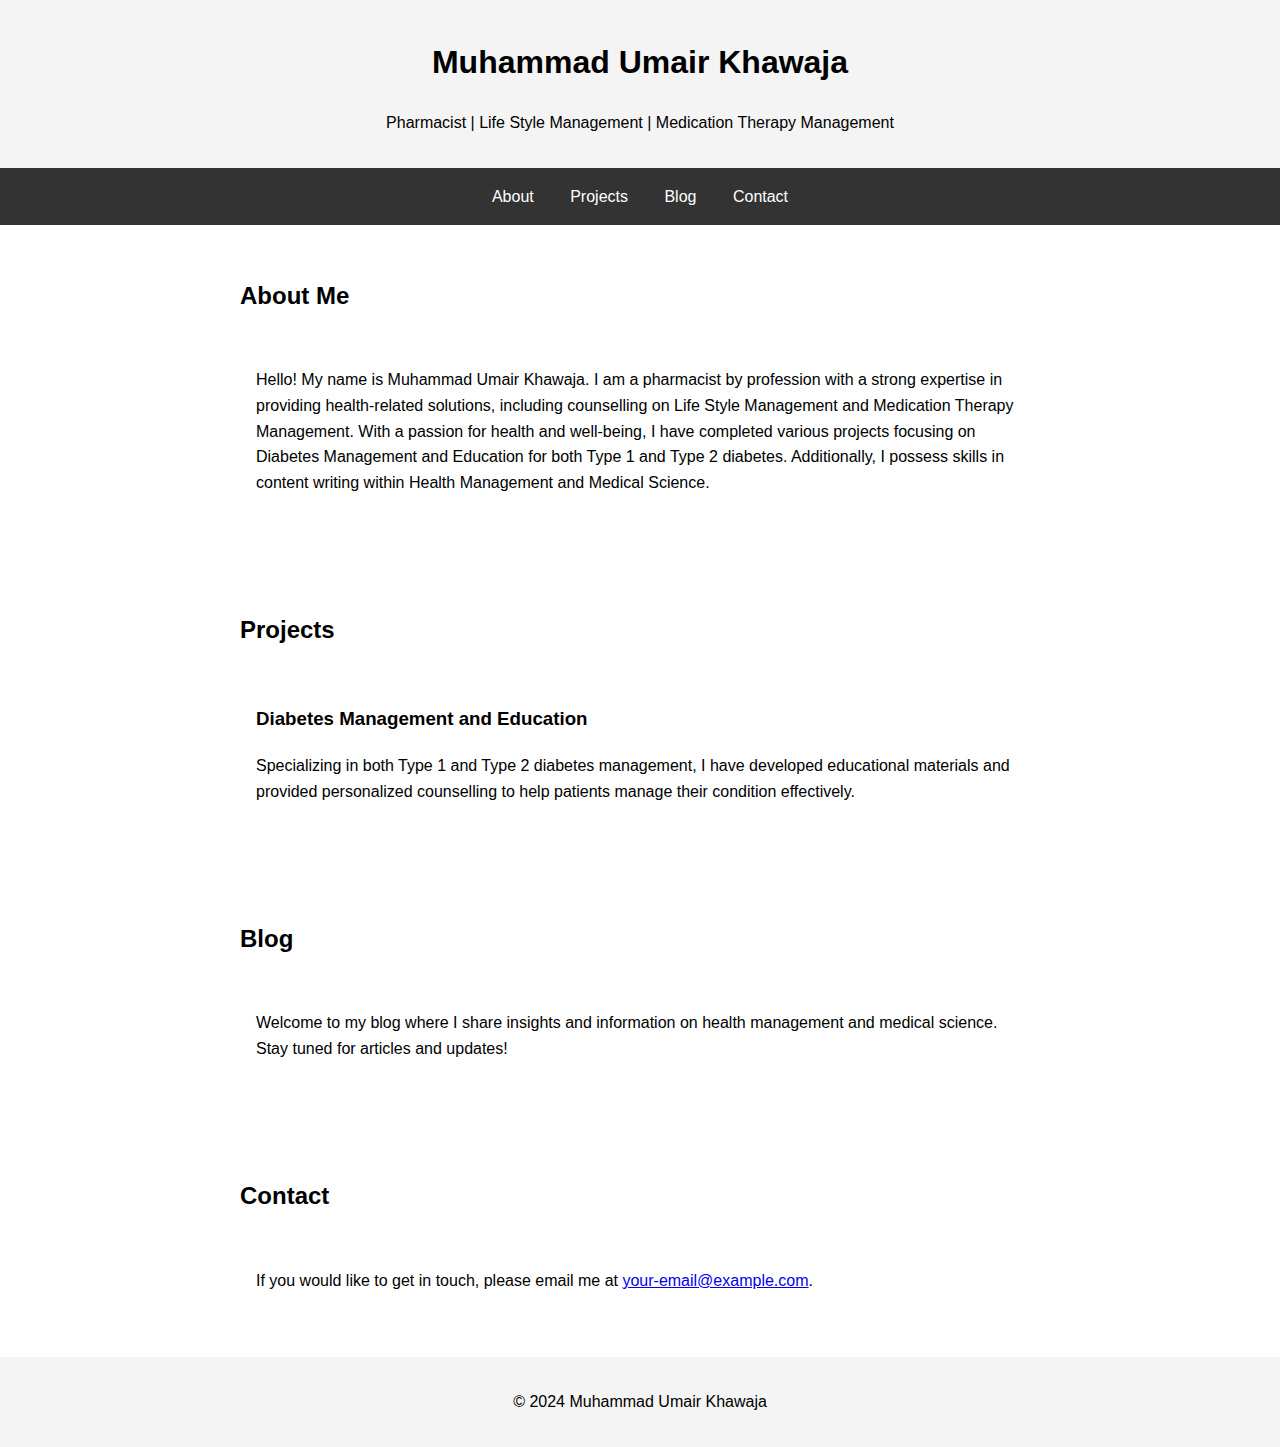
==== index.html @ d3bfdf85 "Rename Index.html to index.html" ====
<!DOCTYPE html>
<html lang="en">
<head>
    <meta charset="UTF-8">
    <meta name="viewport" content="width=device-width, initial-scale=1.0">
    <title>Muhammad Umair Khawaja - Pharmacist</title>
    <style>
        body {
            font-family: Arial, sans-serif;
            line-height: 1.6;
            margin: 0;
            padding: 0;
        }
        header, footer {
            background-color: #f4f4f4;
            text-align: center;
            padding: 1em 0;
        }
        nav {
            background: #333;
            color: #fff;
            padding: 1em;
            text-align: center;
        }
        nav a {
            color: #fff;
            text-decoration: none;
            margin: 0 1em;
        }
        section {
            padding: 2em;
            max-width: 800px;
            margin: auto;
        }
        .container {
            padding: 1em;
        }
    </style>
</head>
<body>
    <header>
        <h1>Muhammad Umair Khawaja</h1>
        <p>Pharmacist | Life Style Management | Medication Therapy Management</p>
    </header>
    <nav>
        <a href="#about">About</a>
        <a href="#projects">Projects</a>
        <a href="#blog">Blog</a>
        <a href="#contact">Contact</a>
    </nav>
    <section id="about">
        <h2>About Me</h2>
        <div class="container">
            <p>Hello! My name is Muhammad Umair Khawaja. I am a pharmacist by profession with a strong expertise in providing health-related solutions, including counselling on Life Style Management and Medication Therapy Management. With a passion for health and well-being, I have completed various projects focusing on Diabetes Management and Education for both Type 1 and Type 2 diabetes. Additionally, I possess skills in content writing within Health Management and Medical Science.</p>
        </div>
    </section>
    <section id="projects">
        <h2>Projects</h2>
        <div class="container">
            <h3>Diabetes Management and Education</h3>
            <p>Specializing in both Type 1 and Type 2 diabetes management, I have developed educational materials and provided personalized counselling to help patients manage their condition effectively.</p>
        </div>
    </section>
    <section id="blog">
        <h2>Blog</h2>
        <div class="container">
            <p>Welcome to my blog where I share insights and information on health management and medical science. Stay tuned for articles and updates!</p>
        </div>
    </section>
    <section id="contact">
        <h2>Contact</h2>
        <div class="container">
            <p>If you would like to get in touch, please email me at <a href="mailto:your-email@example.com">your-email@example.com</a>.</p>
        </div>
    </section>
    <footer>
        <p>&copy; 2024 Muhammad Umair Khawaja</p>
    </footer>
</body>
</html>
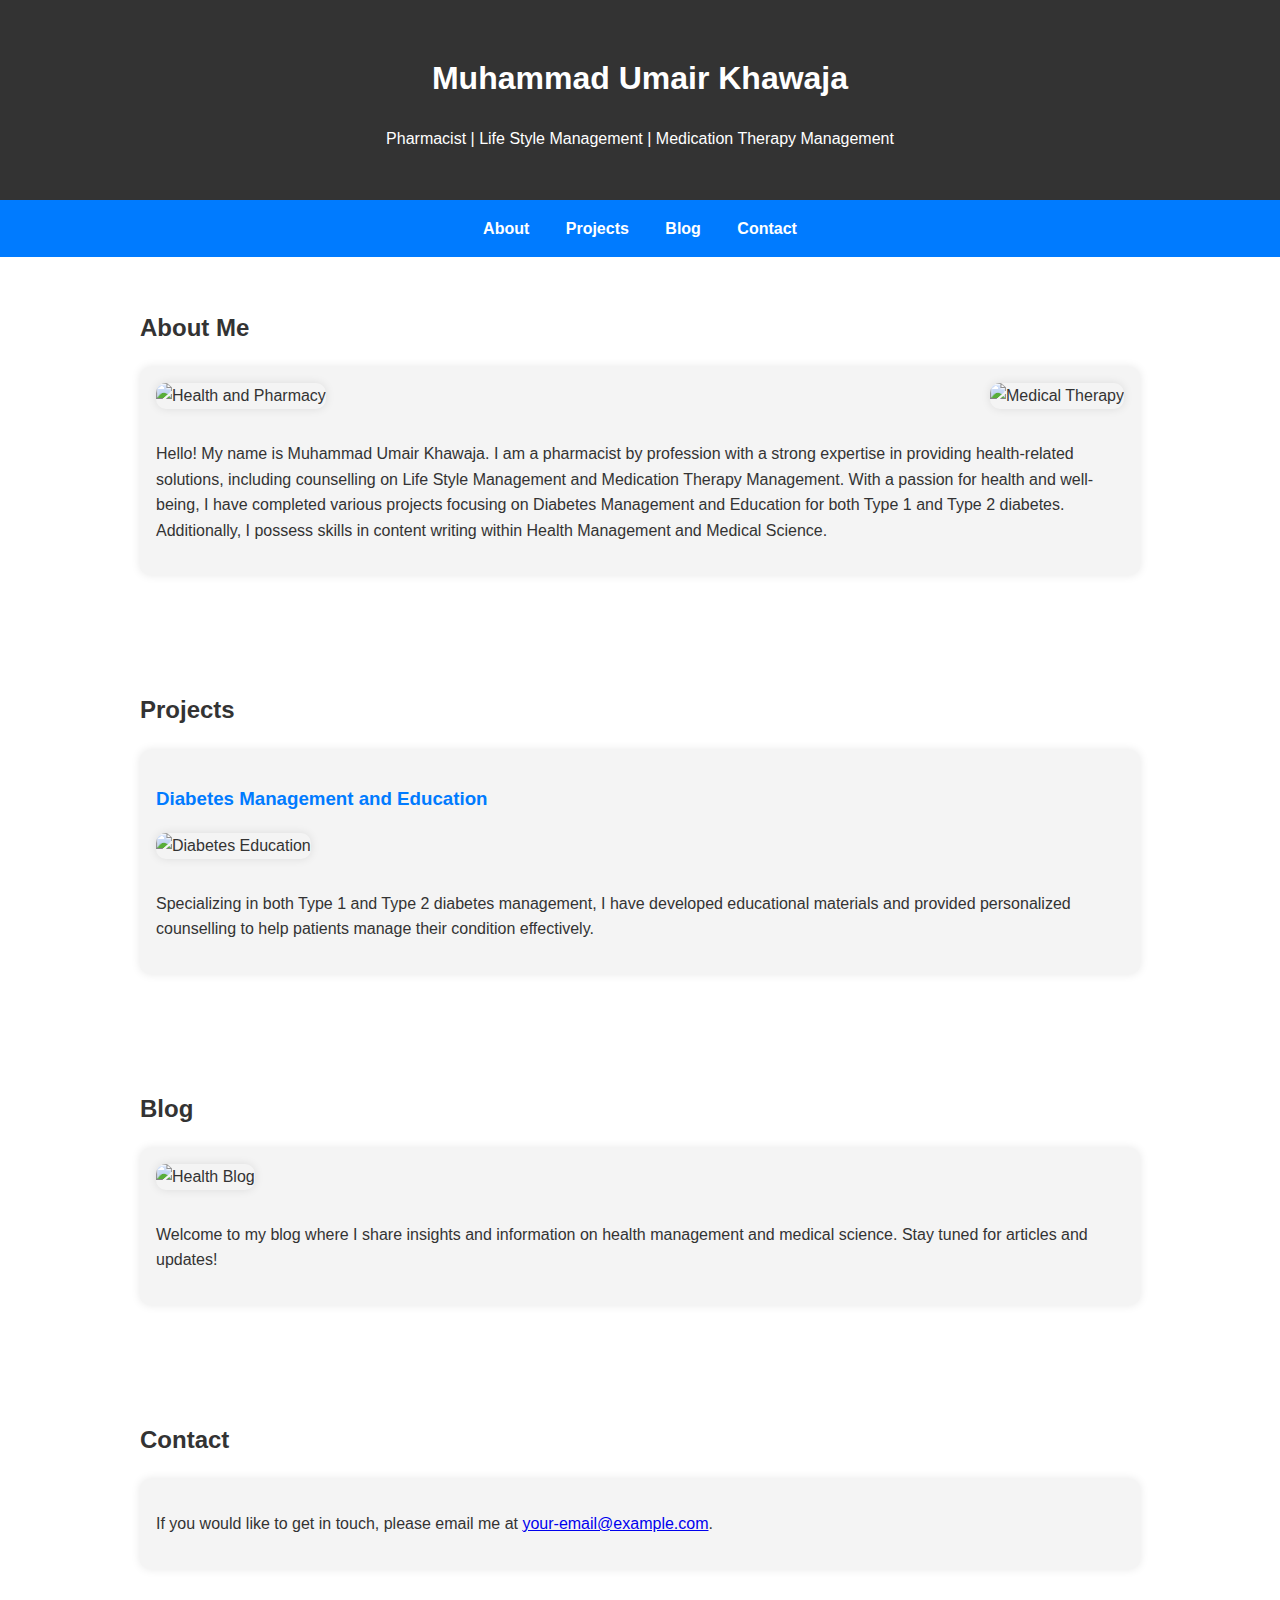
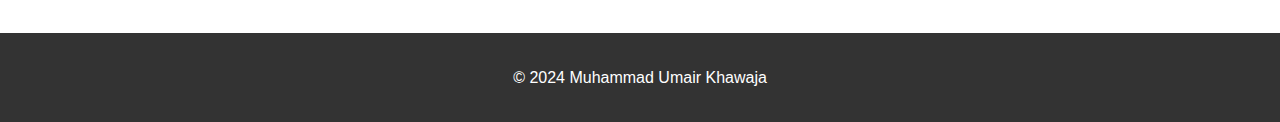
==== commit 093bc01a: "Update index.html" ====
--- a/index.html
+++ b/index.html
@@ -6,18 +6,20 @@
     <title>Muhammad Umair Khawaja - Pharmacist</title>
     <style>
         body {
-            font-family: Arial, sans-serif;
+            font-family: 'Arial', sans-serif;
             line-height: 1.6;
             margin: 0;
             padding: 0;
+            color: #333;
         }
         header, footer {
-            background-color: #f4f4f4;
+            background-color: #333;
+            color: #fff;
             text-align: center;
-            padding: 1em 0;
+            padding: 2em 0;
         }
         nav {
-            background: #333;
+            background: #007BFF;
             color: #fff;
             padding: 1em;
             text-align: center;
@@ -26,14 +28,55 @@
             color: #fff;
             text-decoration: none;
             margin: 0 1em;
+            font-weight: bold;
+        }
+        nav a:hover {
+            text-decoration: underline;
         }
         section {
             padding: 2em;
-            max-width: 800px;
+            max-width: 1000px;
             margin: auto;
         }
         .container {
             padding: 1em;
+            background: #f4f4f4;
+            margin-bottom: 2em;
+            border-radius: 10px;
+            box-shadow: 0 0 10px rgba(0, 0, 0, 0.1);
+        }
+        .container h3 {
+            color: #007BFF;
+        }
+        .image-container {
+            display: flex;
+            justify-content: space-between;
+            flex-wrap: wrap;
+        }
+        .image-container img {
+            max-width: 100%;
+            border-radius: 10px;
+            margin-bottom: 1em;
+            box-shadow: 0 0 10px rgba(0, 0, 0, 0.1);
+            transition: transform 0.2s ease;
+        }
+        .image-container img:hover {
+            transform: scale(1.05);
+        }
+        footer p {
+            margin: 0;
+        }
+        @media (max-width: 768px) {
+            section {
+                padding: 1em;
+            }
+            nav a {
+                display: block;
+                margin: 0.5em 0;
+            }
+            .image-container {
+                flex-direction: column;
+            }
         }
     </style>
 </head>
@@ -51,6 +94,10 @@
     <section id="about">
         <h2>About Me</h2>
         <div class="container">
+            <div class="image-container">
+                <img src="https://images.unsplash.com/photo-1580281657525-1cf0b647ab25?ixlib=rb-1.2.1&auto=format&fit=crop&w=800&q=60" alt="Health and Pharmacy">
+                <img src="https://images.unsplash.com/photo-1580281657435-f3d5c3ebd17d?ixlib=rb-1.2.1&auto=format&fit=crop&w=800&q=60" alt="Medical Therapy">
+            </div>
             <p>Hello! My name is Muhammad Umair Khawaja. I am a pharmacist by profession with a strong expertise in providing health-related solutions, including counselling on Life Style Management and Medication Therapy Management. With a passion for health and well-being, I have completed various projects focusing on Diabetes Management and Education for both Type 1 and Type 2 diabetes. Additionally, I possess skills in content writing within Health Management and Medical Science.</p>
         </div>
     </section>
@@ -58,12 +105,18 @@
         <h2>Projects</h2>
         <div class="container">
             <h3>Diabetes Management and Education</h3>
+            <div class="image-container">
+                <img src="https://images.unsplash.com/photo-1565294124527-df14e06a6da8?ixlib=rb-1.2.1&auto=format&fit=crop&w=800&q=60" alt="Diabetes Education">
+            </div>
             <p>Specializing in both Type 1 and Type 2 diabetes management, I have developed educational materials and provided personalized counselling to help patients manage their condition effectively.</p>
         </div>
     </section>
     <section id="blog">
         <h2>Blog</h2>
         <div class="container">
+            <div class="image-container">
+                <img src="https://images.unsplash.com/photo-1532601234-e66037286f56?ixlib=rb-1.2.1&auto=format&fit=crop&w=800&q=60" alt="Health Blog">
+            </div>
             <p>Welcome to my blog where I share insights and information on health management and medical science. Stay tuned for articles and updates!</p>
         </div>
     </section>
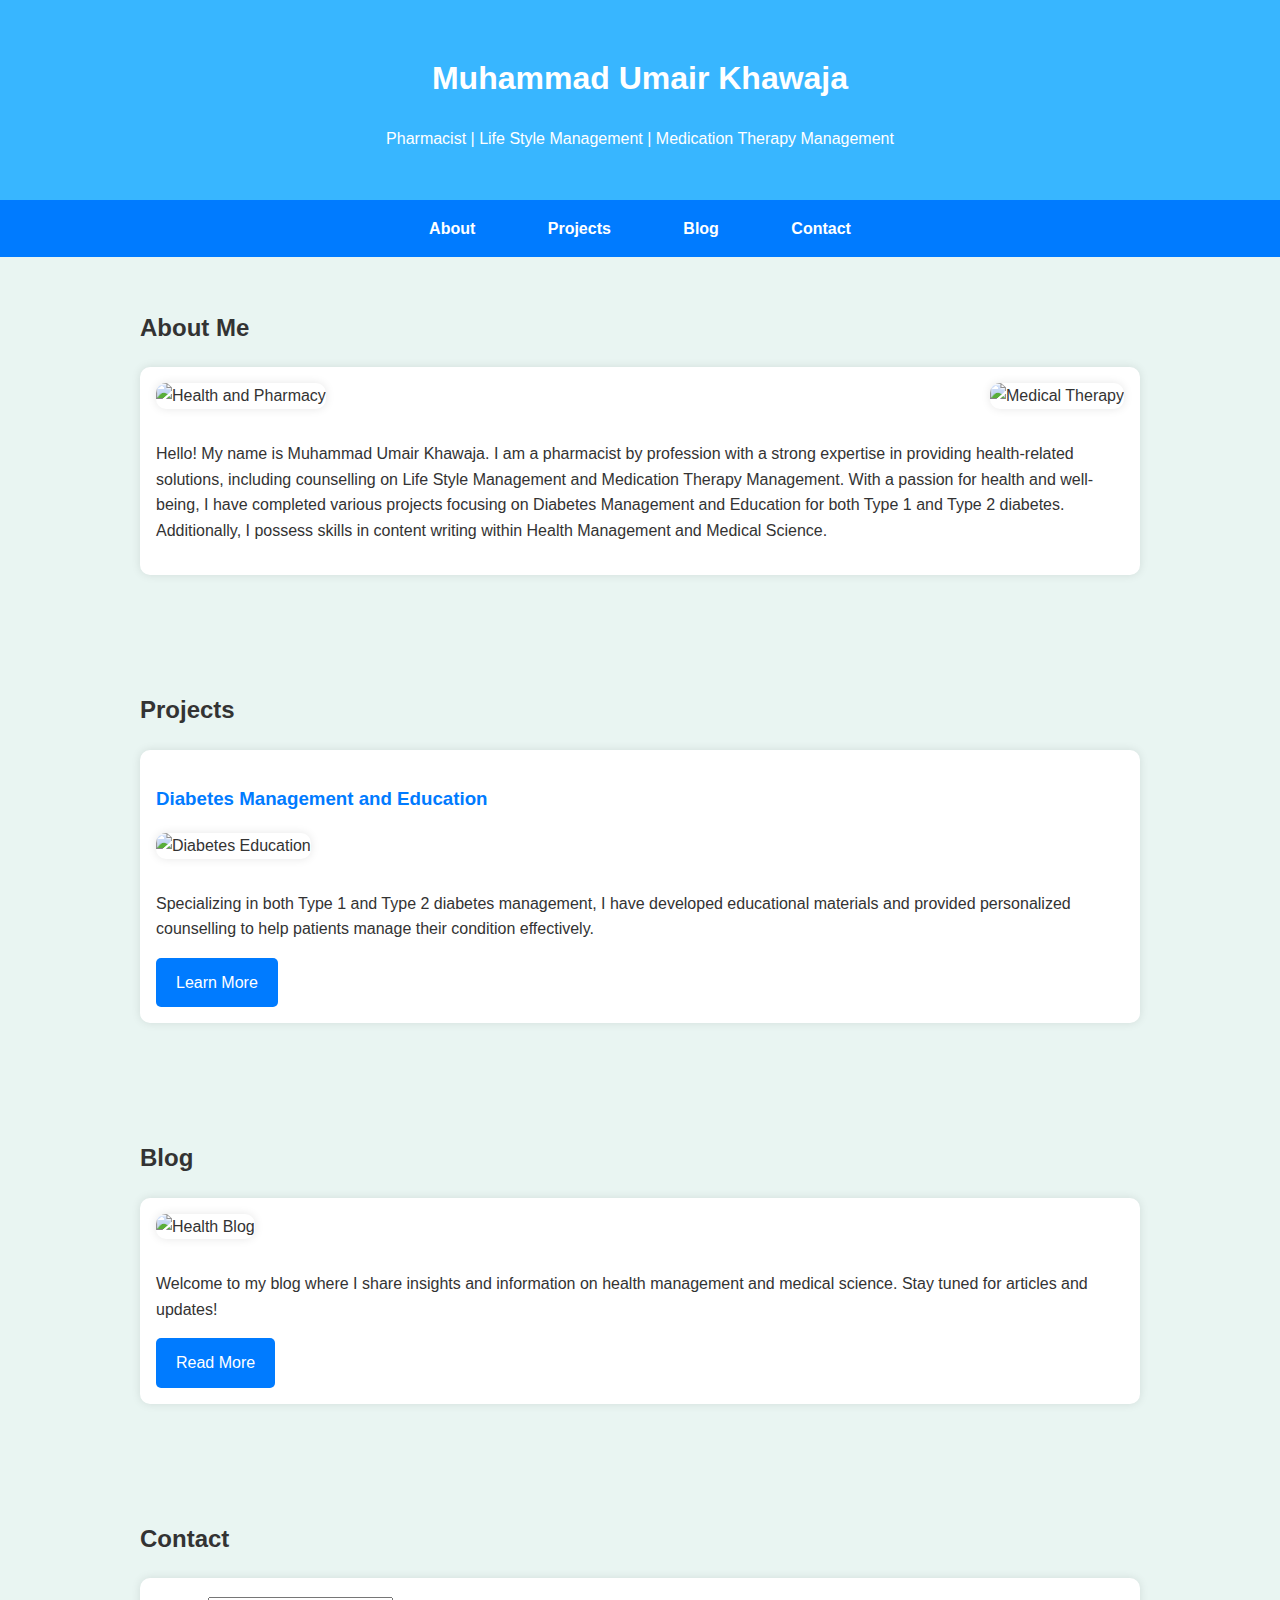
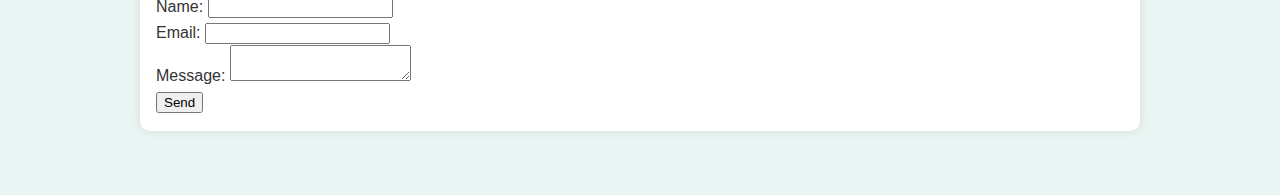
==== commit d08c05ed: "Update index.html" ====
--- a/index.html
+++ b/index.html
@@ -11,9 +11,10 @@
             margin: 0;
             padding: 0;
             color: #333;
+            background-color: #e9f5f2;
         }
-        header, footer {
-            background-color: #333;
+        header {
+            background: #38b6ff;
             color: #fff;
             text-align: center;
             padding: 2em 0;
@@ -29,9 +30,14 @@
             text-decoration: none;
             margin: 0 1em;
             font-weight: bold;
+            border: 2px solid transparent;
+            padding: 0.5em 1em;
+            transition: background 0.3s, color 0.3s, border 0.3s;
         }
         nav a:hover {
-            text-decoration: underline;
+            background: #fff;
+            color: #007BFF;
+            border: 2px solid #007BFF;
         }
         section {
             padding: 2em;
@@ -40,7 +46,7 @@
         }
         .container {
             padding: 1em;
-            background: #f4f4f4;
+            background: #fff;
             margin-bottom: 2em;
             border-radius: 10px;
             box-shadow: 0 0 10px rgba(0, 0, 0, 0.1);
@@ -54,7 +60,7 @@
             flex-wrap: wrap;
         }
         .image-container img {
-            max-width: 100%;
+            max-width: 48%;
             border-radius: 10px;
             margin-bottom: 1em;
             box-shadow: 0 0 10px rgba(0, 0, 0, 0.1);
@@ -62,6 +68,25 @@
         }
         .image-container img:hover {
             transform: scale(1.05);
+        }
+        .btn {
+            display: inline-block;
+            padding: 0.75em 1.25em;
+            color: #fff;
+            background: #007BFF;
+            border: none;
+            border-radius: 5px;
+            text-decoration: none;
+            transition: background 0.3s;
+        }
+        .btn:hover {
+            background: #0056b3;
+        }
+        footer {
+            background: #333;
+            color: #fff;
+            text-align: center;
+            padding: 2em 0;
         }
         footer p {
             margin: 0;
@@ -76,6 +101,9 @@
             }
             .image-container {
                 flex-direction: column;
+            }
+            .image-container img {
+                max-width: 100%;
             }
         }
     </style>
@@ -95,8 +123,8 @@
         <h2>About Me</h2>
         <div class="container">
             <div class="image-container">
-                <img src="https://images.unsplash.com/photo-1580281657525-1cf0b647ab25?ixlib=rb-1.2.1&auto=format&fit=crop&w=800&q=60" alt="Health and Pharmacy">
-                <img src="https://images.unsplash.com/photo-1580281657435-f3d5c3ebd17d?ixlib=rb-1.2.1&auto=format&fit=crop&w=800&q=60" alt="Medical Therapy">
+                <img src="https://images.unsplash.com/photo-1580281657525-1cf0b647ab25?crop=entropy&cs=tinysrgb&fit=max&fm=jpg&ixid=MXwyMDUwMDR8MHwxfGFsbHwxfHx8fHx8fHx8fHwxNjY4NzQ1NDc4&ixlib=rb-1.2.1&q=80&w=1080" alt="Health and Pharmacy">
+                <img src="https://images.unsplash.com/photo-1580281657435-f3d5c3ebd17d?crop=entropy&cs=tinysrgb&fit=max&fm=jpg&ixid=MXwyMDUwMDR8MHwxfGFsbHwxfHx8fHx8fHx8fHwxNjY4NzQ1NDc4&ixlib=rb-1.2.1&q=80&w=1080" alt="Medical Therapy">
             </div>
             <p>Hello! My name is Muhammad Umair Khawaja. I am a pharmacist by profession with a strong expertise in providing health-related solutions, including counselling on Life Style Management and Medication Therapy Management. With a passion for health and well-being, I have completed various projects focusing on Diabetes Management and Education for both Type 1 and Type 2 diabetes. Additionally, I possess skills in content writing within Health Management and Medical Science.</p>
         </div>
@@ -106,28 +134,37 @@
         <div class="container">
             <h3>Diabetes Management and Education</h3>
             <div class="image-container">
-                <img src="https://images.unsplash.com/photo-1565294124527-df14e06a6da8?ixlib=rb-1.2.1&auto=format&fit=crop&w=800&q=60" alt="Diabetes Education">
+                <img src="https://images.unsplash.com/photo-1565294124527-df14e06a6da8?crop=entropy&cs=tinysrgb&fit=max&fm=jpg&ixid=MXwyMDUwMDR8MHwxfGFsbHwxfHx8fHx8fHx8fHwxNjY4NzQ1NDc4&ixlib=rb-1.2.1&q=80&w=1080" alt="Diabetes Education">
             </div>
             <p>Specializing in both Type 1 and Type 2 diabetes management, I have developed educational materials and provided personalized counselling to help patients manage their condition effectively.</p>
+            <a href="#" class="btn">Learn More</a>
         </div>
     </section>
     <section id="blog">
         <h2>Blog</h2>
         <div class="container">
             <div class="image-container">
-                <img src="https://images.unsplash.com/photo-1532601234-e66037286f56?ixlib=rb-1.2.1&auto=format&fit=crop&w=800&q=60" alt="Health Blog">
+                <img src="https://images.unsplash.com/photo-1532601234-e66037286f56?crop=entropy&cs=tinysrgb&fit=max&fm=jpg&ixid=MXwyMDUwMDR8MHwxfGFsbHwxfHx8fHx8fHx8fHwxNjY4NzQ1NDc4&ixlib=rb-1.2.1&q=80&w=1080" alt="Health Blog">
             </div>
             <p>Welcome to my blog where I share insights and information on health management and medical science. Stay tuned for articles and updates!</p>
+            <a href="#" class="btn">Read More</a>
         </div>
     </section>
     <section id="contact">
         <h2>Contact</h2>
         <div class="container">
-            <p>If you would like to get in touch, please email me at <a href="mailto:your-email@example.com">your-email@example.com</a>.</p>
-        </div>
-    </section>
-    <footer>
-        <p>&copy; 2024 Muhammad Umair Khawaja</p>
-    </footer>
-</body>
-</html>
+            <form id="contact-form">
+                <div>
+                    <label for="name">Name:</label>
+                    <input type="text" id="name" name="name" required>
+                </div>
+                <div>
+                    <label for="email">Email:</label>
+                    <input type="email" id="email" name="email" required>
+                </div>
+                <div>
+                    <label for="message">Message:</label>
+                    <textarea id="message" name="message" required></textarea>
+                </div>
+                <button type="submit">Send</
+                    
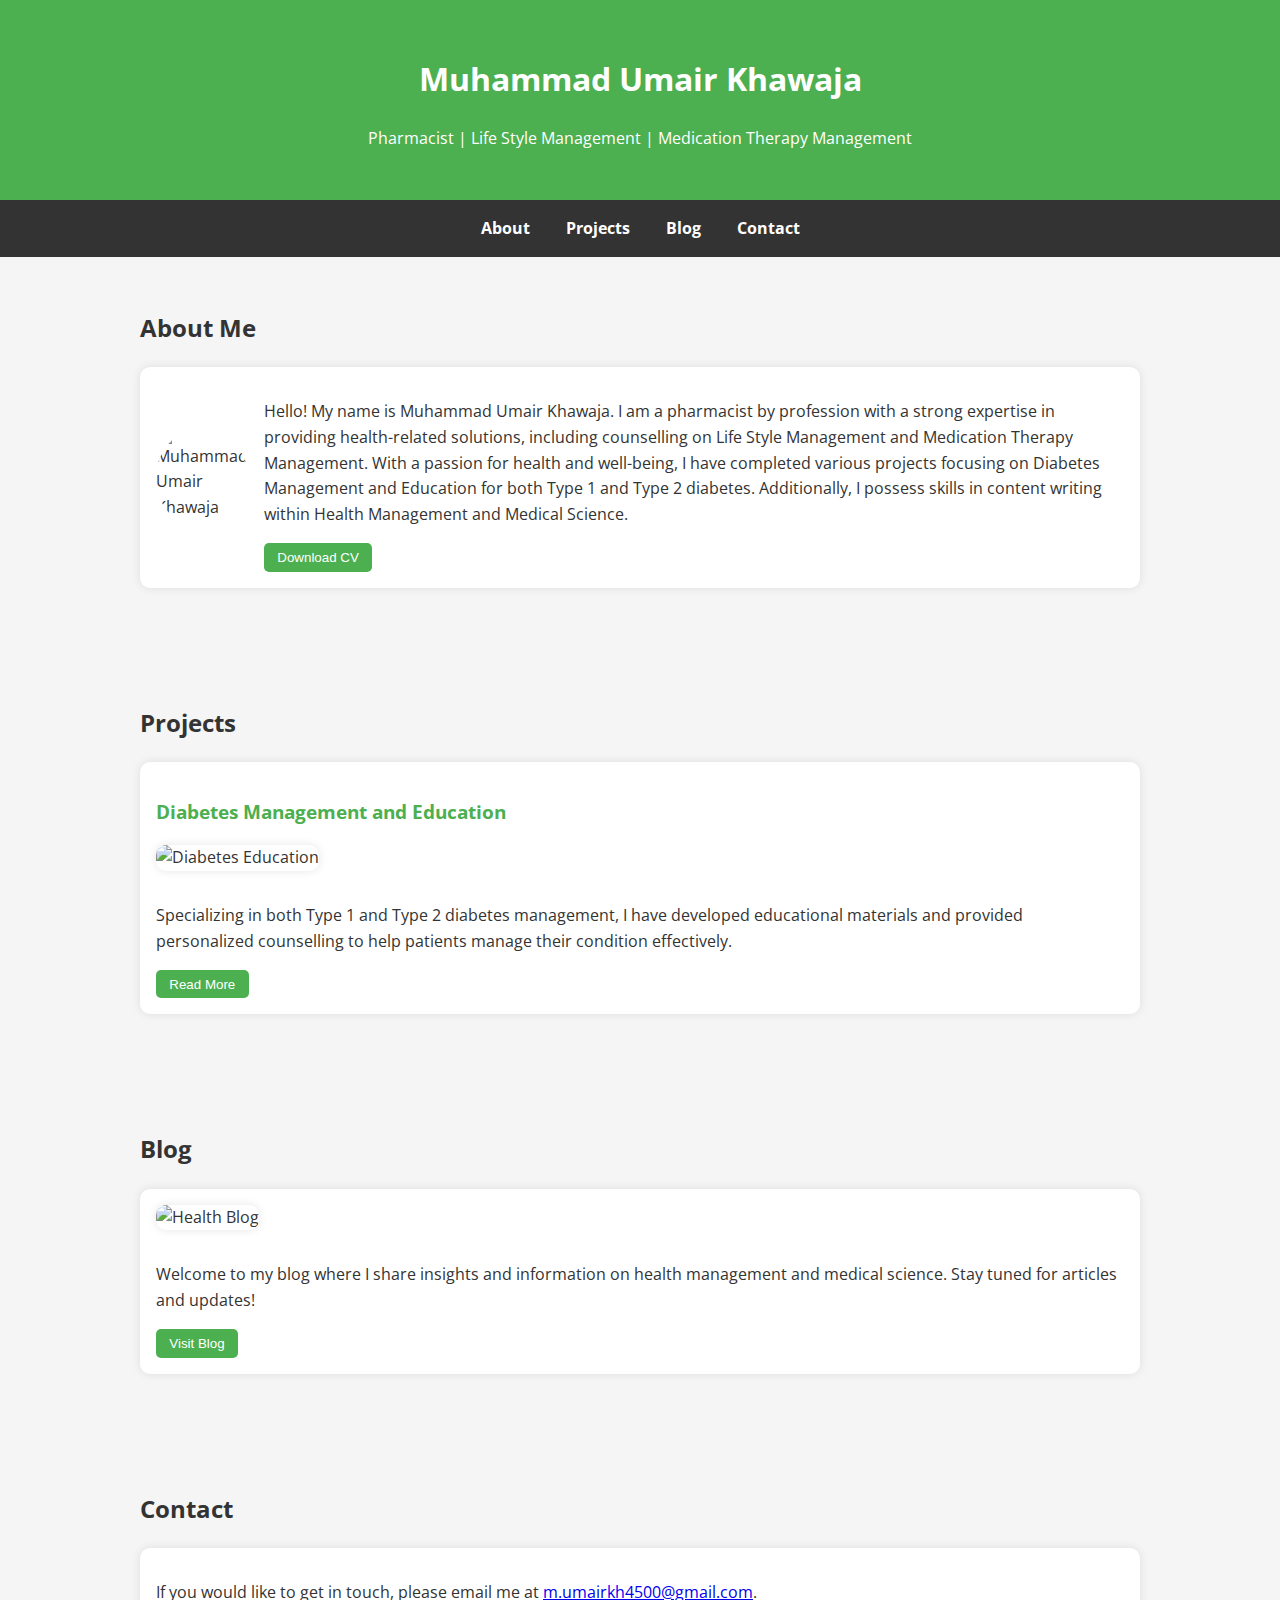
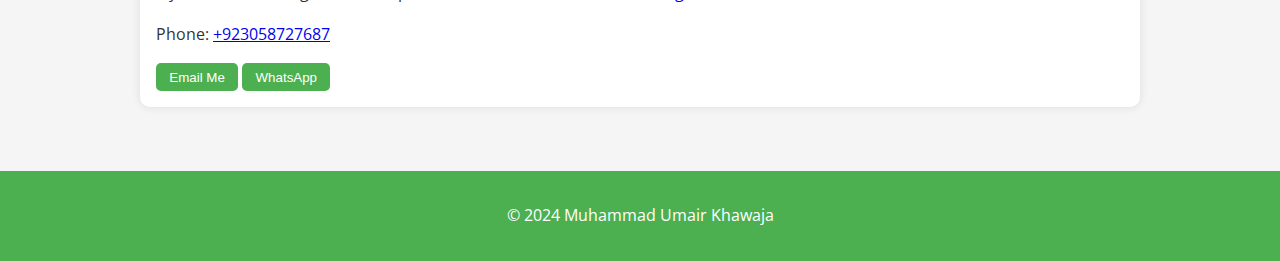
==== commit 9dd6383c: "Update index.html" ====
--- a/index.html
+++ b/index.html
@@ -5,22 +5,24 @@
     <meta name="viewport" content="width=device-width, initial-scale=1.0">
     <title>Muhammad Umair Khawaja - Pharmacist</title>
     <style>
+        @import url('https://fonts.googleapis.com/css2?family=Open+Sans:wght@400;600&display=swap');
+
         body {
-            font-family: 'Arial', sans-serif;
+            font-family: 'Open Sans', sans-serif;
             line-height: 1.6;
             margin: 0;
             padding: 0;
             color: #333;
-            background-color: #e9f5f2;
+            background-color: #f5f5f5;
         }
-        header {
-            background: #38b6ff;
+        header, footer {
+            background-color: #4CAF50;
             color: #fff;
             text-align: center;
             padding: 2em 0;
         }
         nav {
-            background: #007BFF;
+            background: #333;
             color: #fff;
             padding: 1em;
             text-align: center;
@@ -30,14 +32,9 @@
             text-decoration: none;
             margin: 0 1em;
             font-weight: bold;
-            border: 2px solid transparent;
-            padding: 0.5em 1em;
-            transition: background 0.3s, color 0.3s, border 0.3s;
         }
         nav a:hover {
-            background: #fff;
-            color: #007BFF;
-            border: 2px solid #007BFF;
+            text-decoration: underline;
         }
         section {
             padding: 2em;
@@ -52,7 +49,7 @@
             box-shadow: 0 0 10px rgba(0, 0, 0, 0.1);
         }
         .container h3 {
-            color: #007BFF;
+            color: #4CAF50;
         }
         .image-container {
             display: flex;
@@ -60,7 +57,7 @@
             flex-wrap: wrap;
         }
         .image-container img {
-            max-width: 48%;
+            max-width: 100%;
             border-radius: 10px;
             margin-bottom: 1em;
             box-shadow: 0 0 10px rgba(0, 0, 0, 0.1);
@@ -69,27 +66,33 @@
         .image-container img:hover {
             transform: scale(1.05);
         }
-        .btn {
-            display: inline-block;
-            padding: 0.75em 1.25em;
-            color: #fff;
-            background: #007BFF;
-            border: none;
-            border-radius: 5px;
-            text-decoration: none;
-            transition: background 0.3s;
-        }
-        .btn:hover {
-            background: #0056b3;
-        }
-        footer {
-            background: #333;
-            color: #fff;
-            text-align: center;
-            padding: 2em 0;
-        }
         footer p {
             margin: 0;
+        }
+        button {
+            background-color: #4CAF50;
+            color: white;
+            border: none;
+            padding: 0.5em 1em;
+            border-radius: 5px;
+            cursor: pointer;
+            transition: background-color 0.3s ease;
+            text-decoration: none;
+            display: inline-block;
+        }
+        button:hover {
+            background-color: #45a049;
+        }
+        .thumbnail {
+            width: 100px;
+            height: 100px;
+            border-radius: 50%;
+            object-fit: cover;
+            margin-right: 1em;
+        }
+        .profile {
+            display: flex;
+            align-items: center;
         }
         @media (max-width: 768px) {
             section {
@@ -102,8 +105,12 @@
             .image-container {
                 flex-direction: column;
             }
-            .image-container img {
-                max-width: 100%;
+            .profile {
+                flex-direction: column;
+                align-items: flex-start;
+            }
+            .thumbnail {
+                margin: 0 0 1em 0;
             }
         }
     </style>
@@ -121,12 +128,12 @@
     </nav>
     <section id="about">
         <h2>About Me</h2>
-        <div class="container">
-            <div class="image-container">
-                <img src="https://images.unsplash.com/photo-1580281657525-1cf0b647ab25?crop=entropy&cs=tinysrgb&fit=max&fm=jpg&ixid=MXwyMDUwMDR8MHwxfGFsbHwxfHx8fHx8fHx8fHwxNjY4NzQ1NDc4&ixlib=rb-1.2.1&q=80&w=1080" alt="Health and Pharmacy">
-                <img src="https://images.unsplash.com/photo-1580281657435-f3d5c3ebd17d?crop=entropy&cs=tinysrgb&fit=max&fm=jpg&ixid=MXwyMDUwMDR8MHwxfGFsbHwxfHx8fHx8fHx8fHwxNjY4NzQ1NDc4&ixlib=rb-1.2.1&q=80&w=1080" alt="Medical Therapy">
+        <div class="container profile">
+            <img class="thumbnail" src="https://images.unsplash.com/photo-1580281657525-1cf0b647ab25?crop=entropy&cs=tinysrgb&fit=max&fm=jpg&ixid=MXwyMDUwMDR8MHwxfGFsbHwxfHx8fHx8fHx8fHwxNjY4NzQ1NDc4&ixlib=rb-1.2.1&q=80&w=1080" alt="Muhammad Umair Khawaja">
+            <div>
+                <p>Hello! My name is Muhammad Umair Khawaja. I am a pharmacist by profession with a strong expertise in providing health-related solutions, including counselling on Life Style Management and Medication Therapy Management. With a passion for health and well-being, I have completed various projects focusing on Diabetes Management and Education for both Type 1 and Type 2 diabetes. Additionally, I possess skills in content writing within Health Management and Medical Science.</p>
+                <a href="path/to/your/CV.pdf" download><button>Download CV</button></a>
             </div>
-            <p>Hello! My name is Muhammad Umair Khawaja. I am a pharmacist by profession with a strong expertise in providing health-related solutions, including counselling on Life Style Management and Medication Therapy Management. With a passion for health and well-being, I have completed various projects focusing on Diabetes Management and Education for both Type 1 and Type 2 diabetes. Additionally, I possess skills in content writing within Health Management and Medical Science.</p>
         </div>
     </section>
     <section id="projects">
@@ -137,7 +144,7 @@
                 <img src="https://images.unsplash.com/photo-1565294124527-df14e06a6da8?crop=entropy&cs=tinysrgb&fit=max&fm=jpg&ixid=MXwyMDUwMDR8MHwxfGFsbHwxfHx8fHx8fHx8fHwxNjY4NzQ1NDc4&ixlib=rb-1.2.1&q=80&w=1080" alt="Diabetes Education">
             </div>
             <p>Specializing in both Type 1 and Type 2 diabetes management, I have developed educational materials and provided personalized counselling to help patients manage their condition effectively.</p>
-            <a href="#" class="btn">Learn More</a>
+            <a href="path/to/your/project/details"><button>Read More</button></a>
         </div>
     </section>
     <section id="blog">
@@ -147,24 +154,20 @@
                 <img src="https://images.unsplash.com/photo-1532601234-e66037286f56?crop=entropy&cs=tinysrgb&fit=max&fm=jpg&ixid=MXwyMDUwMDR8MHwxfGFsbHwxfHx8fHx8fHx8fHwxNjY4NzQ1NDc4&ixlib=rb-1.2.1&q=80&w=1080" alt="Health Blog">
             </div>
             <p>Welcome to my blog where I share insights and information on health management and medical science. Stay tuned for articles and updates!</p>
-            <a href="#" class="btn">Read More</a>
+            <a href="path/to/your/blog"><button>Visit Blog</button></a>
         </div>
     </section>
     <section id="contact">
         <h2>Contact</h2>
         <div class="container">
-            <form id="contact-form">
-                <div>
-                    <label for="name">Name:</label>
-                    <input type="text" id="name" name="name" required>
-                </div>
-                <div>
-                    <label for="email">Email:</label>
-                    <input type="email" id="email" name="email" required>
-                </div>
-                <div>
-                    <label for="message">Message:</label>
-                    <textarea id="message" name="message" required></textarea>
-                </div>
-                <button type="submit">Send</
-                    
+            <p>If you would like to get in touch, please email me at <a href="mailto:m.umairkh4500@gmail.com">m.umairkh4500@gmail.com</a>.</p>
+            <p>Phone: <a href="tel:+923058727687">+923058727687</a></p>
+            <a href="mailto:m.umairkh4500@gmail.com"><button>Email Me</button></a>
+            <a href="https://wa.me/923058727687" target="_blank"><button>WhatsApp</button></a>
+        </div>
+    </section>
+    <footer>
+        <p>&copy; 2024 Muhammad Umair Khawaja</p>
+    </footer>
+</body>
+</html>
